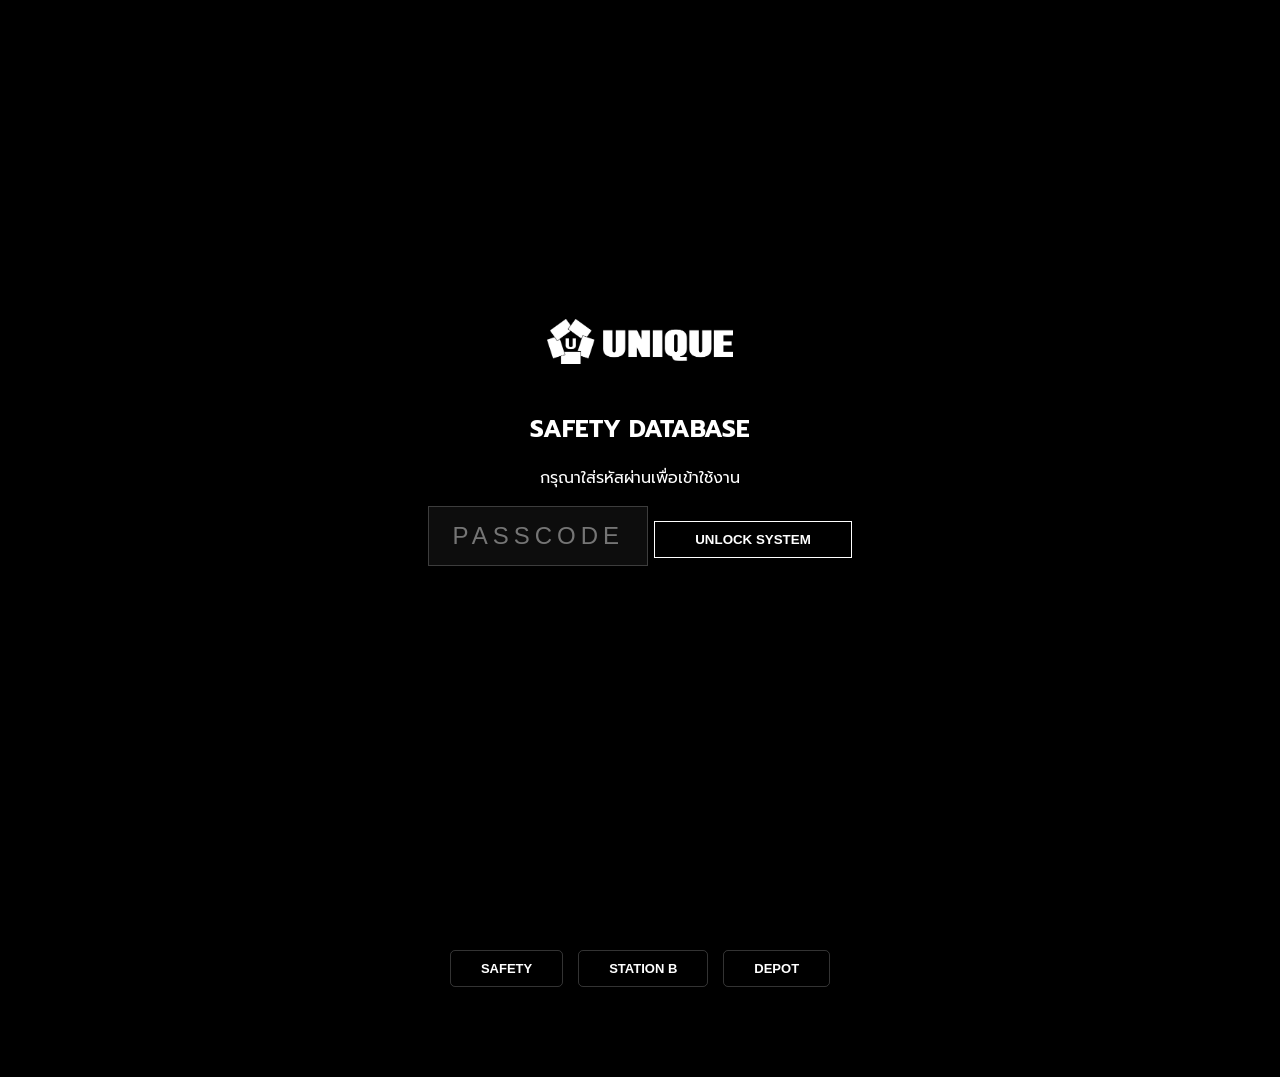
==== index.html @ 606add99 "Add files via upload" ====
<!DOCTYPE html>
<html lang="th">
<head>
    <meta charset="UTF-8">
    <meta name="viewport" content="width=device-width, initial-scale=1.0, maximum-scale=1.0, user-scalable=no">
    <title>UNIQ SAFETY DATABASE</title>
    <link rel="stylesheet" href="style.css?v=2.2.0">
    <link href="https://fonts.googleapis.com/css2?family=Prompt:wght@100;200;400;600&display=swap" rel="stylesheet">
</head>
<body>

    <div id="lock-screen">
        <div class="lock-content">
            <img src="Logo.png" alt="UNIQ Logo" class="lock-logo">
            <h2>SAFETY DATABASE</h2>
            <p>กรุณาใส่รหัสผ่านเพื่อเข้าใช้งาน</p>
            <div class="passcode-wrapper">
                <input type="password" id="passcodeInput" placeholder="PASSCODE" maxlength="6" autofocus>
                <button onclick="checkPasscode()" class="spacex-btn">UNLOCK SYSTEM</button>
            </div>
        </div>
    </div>

    <nav class="navbar">
        <div class="nav-container">
            <img src="Logo.png" alt="UNIQ Logo" class="nav-logo">
            <div class="nav-menu">
                <a href="download.html">DOWNLOADS</a>
            </div>
        </div>
    </nav>

    <header class="hero-section">
        <img src="rodfai.jpg" class="hero-bg" alt="Red Line Project">
        <div class="hero-overlay"></div>
        <div class="hero-content">
            <h2 class="sub-title">UNIQUE ENGINEERING</h2>
            <h1 class="main-title">RED LINE PROJECT</h1>
            <p class="project-desc">SAFETY PERSONNEL DATABASE SYSTEM</p>
            
            <div class="search-box-wrapper">
                <input type="text" id="searchInput" placeholder="ENTER NAME OR ID" class="spacex-input" autocomplete="off">
                <button onclick="searchWorker()" class="spacex-btn">SEARCH</button>
            </div>
        </div>
    </header>

    <main class="main-area">
        <div class="container">
            <div class="team-filter">
                <button class="filter-btn" onclick="filterTeam('Safety')">SAFETY</button>
                <button class="filter-btn" onclick="filterTeam('Station B')">STATION B</button>
                <button class="filter-btn" onclick="filterTeam('Depot')">DEPOT</button>
            </div>
            <div id="workerList" class="dashboard-display"></div>
        </div>
    </main>

    <script src="app.js?v=2.2.0"></script>
</body>
</html>
---- style.css ----
:root {
    --uniq-red: #cc0000;
    --black: #000000;
    --white: #ffffff;
    --grey: #1c1c1c;
    --glass: rgba(255, 255, 255, 0.05);
}

* { box-sizing: border-box; }

body, html {
    margin: 0;
    padding: 0;
    font-family: 'Prompt', sans-serif;
    background-color: var(--black);
    color: var(--white);
    scroll-behavior: smooth;
    overflow-x: hidden;
}

/* NAVBAR STYLE */
.navbar {
    position: fixed;
    top: 0;
    width: 100%;
    z-index: 1000;
    padding: 30px 0;
    transition: 0.5s;
    background: linear-gradient(to bottom, rgba(0,0,0,0.8), transparent);
}

.nav-container {
    max-width: 1200px;
    margin: 0 auto;
    display: flex;
    justify-content: space-between;
    align-items: center;
    padding: 0 40px;
}

.nav-logo { height: 25px; filter: brightness(0) invert(1); }

.nav-menu a {
    color: var(--white);
    text-decoration: none;
    font-size: 13px;
    font-weight: 600;
    margin-left: 30px;
    letter-spacing: 2px;
}

/* HERO SECTION */
.hero-section {
    position: relative;
    height: 100vh;
    width: 100%;
    display: flex;
    align-items: center;
    justify-content: center;
    text-align: center;
}

.hero-bg {
    position: absolute;
    top: 0; left: 0; width: 100%; height: 100%;
    object-fit: cover;
    z-index: -2;
}

.hero-overlay {
    position: absolute;
    top: 0; left: 0; width: 100%; height: 100%;
    background: linear-gradient(rgba(0,0,0,0.3), rgba(0,0,0,0.6));
    z-index: -1;
}

.hero-content {
    position: relative;
    z-index: 10;
    max-width: 800px;
}

.sub-title { font-weight: 200; letter-spacing: 8px; font-size: 18px; margin-bottom: 5px; }
.main-title { font-size: clamp(40px, 8vw, 80px); font-weight: 600; margin: 0; letter-spacing: -2px; }
.project-desc { font-weight: 200; letter-spacing: 4px; color: #ccc; margin-top: 10px; }

/* SEARCH BOX */
.search-box-wrapper {
    margin-top: 50px;
    display: flex;
    justify-content: center;
    border-bottom: 1px solid rgba(255,255,255,0.5);
    padding-bottom: 5px;
}

.spacex-input {
    background: transparent;
    border: none;
    color: white;
    font-family: 'Prompt';
    font-size: 18px;
    padding: 10px;
    width: 300px;
    outline: none;
}

.spacex-btn {
    background: transparent;
    border: 1px solid white;
    color: white;
    padding: 10px 40px;
    cursor: pointer;
    font-weight: 600;
    transition: 0.3s;
}

.spacex-btn:hover { background: white; color: black; }

/* MAIN AREA */
.main-area { padding: 50px 0; background: var(--black); }
.container { max-width: 1200px; margin: 0 auto; padding: 0 40px; }
.team-filter { display: flex; justify-content: center; gap: 15px; margin-bottom: 40px; }
.filter-btn {
    background: transparent;
    border: 1px solid rgba(255,255,255,0.2);
    color: white;
    padding: 10px 30px;
    border-radius: 5px;
    cursor: pointer;
    transition: 0.3s;
    font-size: 13px;
    font-weight: 600;
}
.filter-btn:hover { background: var(--uniq-red); border-color: var(--uniq-red); }

/* PROFILE CARD */
.profile-card {
    background: rgba(20, 20, 20, 0.95);
    border: 1px solid var(--glass);
    display: grid;
    grid-template-columns: 300px 1fr;
    padding: 40px;
    gap: 40px;
    animation: slideUpFade 0.6s cubic-bezier(0.23, 1, 0.32, 1);
}
.profile-img-large { width: 100%; height: 400px; object-fit: cover; border: 1px solid var(--glass); }
.info-grid { display: grid; grid-template-columns: 1fr 1fr; gap: 30px; }
.info-item label { color: #666; font-size: 11px; letter-spacing: 2px; text-transform: uppercase; }
.info-item p { font-size: 22px; margin: 5px 0 0 0; font-weight: 200; }
.status-badge {
    grid-column: span 2;
    padding: 15px;
    border: 1px solid var(--uniq-red);
    color: var(--uniq-red);
    text-align: center;
    letter-spacing: 5px;
    font-weight: 600;
}

/* 📱 MOBILE RESPONSIVE */
@media (max-width: 768px) {
    .nav-container { padding: 0 20px; }
    .main-title { font-size: 35px; }
    .sub-title { font-size: 12px; letter-spacing: 4px; }
    .search-box-wrapper { width: 90%; margin: 30px auto; }
    .spacex-input { width: 150px; font-size: 16px; }
    .team-filter { flex-wrap: wrap; gap: 10px; }
    .filter-btn { padding: 10px 15px; font-size: 11px; flex: 1 1 40%; }
    .profile-card { grid-template-columns: 1fr; padding: 20px; gap: 20px; }
    .profile-img-large { height: 300px; }
    .info-grid { grid-template-columns: 1fr; gap: 15px; }
}

/* 🌟 ANIMATIONS */
@keyframes slideUpFade {
    from { opacity: 0; transform: translateY(30px); filter: blur(10px); }
    to { opacity: 1; transform: translateY(0); filter: blur(0); }
}

.spacex-btn:hover, .filter-btn:hover {
    letter-spacing: 3px;
    box-shadow: 0 0 15px rgba(204, 0, 0, 0.4);
    transform: translateY(-2px);
}

/* 🔒 🚩 NEW: LOCK SCREEN SECTION (เพิ่มใหม่ตรงนี้ครับ) */
#lock-screen {
    position: fixed;
    top: 0; left: 0; width: 100%; height: 100%;
    background: #000;
    z-index: 9999;
    display: flex;
    align-items: center;
    justify-content: center;
    backdrop-filter: blur(20px);
    transition: 0.5s;
}
.lock-content { text-align: center; animation: slideUpFade 0.8s ease; }
.lock-logo { height: 45px; margin-bottom: 20px; filter: brightness(0) invert(1); }
#passcodeInput {
    background: rgba(255,255,255,0.05);
    border: 1px solid rgba(255,255,255,0.2);
    color: white;
    padding: 15px;
    font-size: 24px;
    text-align: center;
    width: 220px;
    outline: none;
    margin-bottom: 15px;
    letter-spacing: 5px;
}
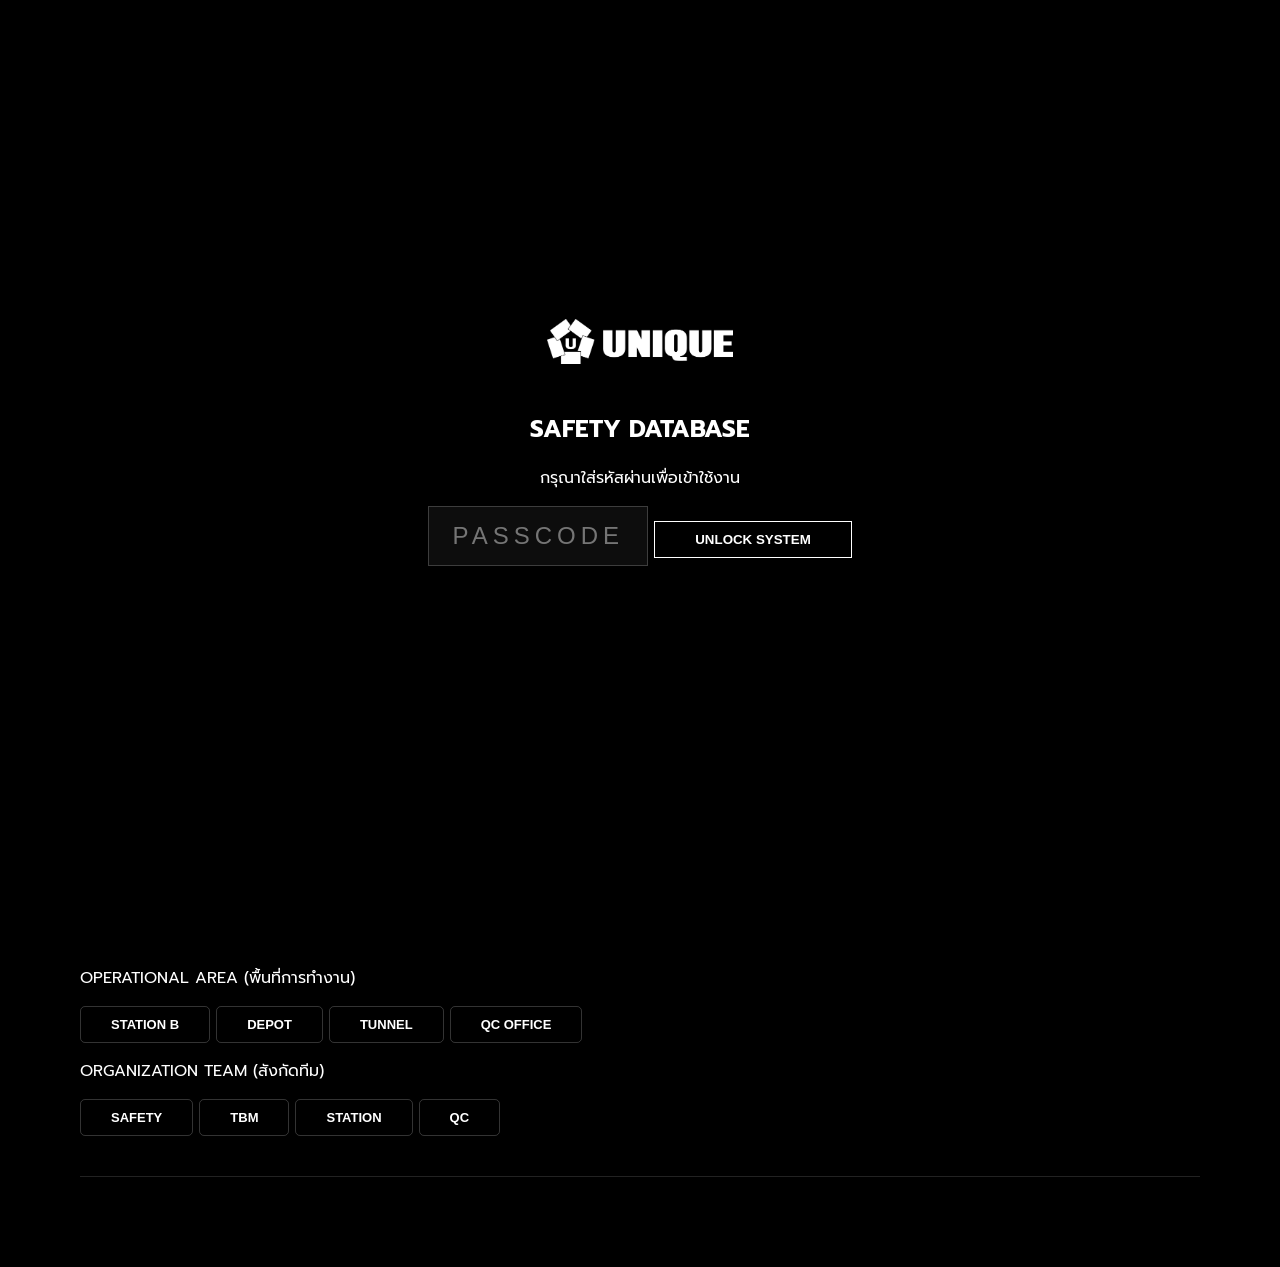
==== commit 94b64021: "Add files via upload" ====
--- a/index.html
+++ b/index.html
@@ -4,7 +4,7 @@
     <meta charset="UTF-8">
     <meta name="viewport" content="width=device-width, initial-scale=1.0, maximum-scale=1.0, user-scalable=no">
     <title>UNIQ SAFETY DATABASE</title>
-    <link rel="stylesheet" href="style.css?v=2.2.0">
+    <link rel="stylesheet" href="style.css?v=2.8.0">
     <link href="https://fonts.googleapis.com/css2?family=Prompt:wght@100;200;400;600&display=swap" rel="stylesheet">
 </head>
 <body>
@@ -47,15 +47,37 @@
 
     <main class="main-area">
         <div class="container">
-            <div class="team-filter">
-                <button class="filter-btn" onclick="filterTeam('Safety')">SAFETY</button>
-                <button class="filter-btn" onclick="filterTeam('Station B')">STATION B</button>
-                <button class="filter-btn" onclick="filterTeam('Depot')">DEPOT</button>
+            
+            <div class="filter-container">
+                <div class="filter-group">
+                    <p class="group-label">OPERATIONAL AREA (พื้นที่การทำงาน)</p>
+                    <div class="button-row">
+                        <button class="filter-btn area-btn" onclick="filterArea('Station B')">STATION B</button>
+                        <button class="filter-btn area-btn" onclick="filterArea('Depot')">DEPOT</button>
+                        <button class="filter-btn area-btn" onclick="filterArea('Tunnel')">TUNNEL</button>
+                        <button class="filter-btn area-btn" onclick="filterArea('QC Office')">QC OFFICE</button>
+                    </div>
+                </div>
+
+                <div class="filter-group">
+                    <p class="group-label">ORGANIZATION TEAM (สังกัดทีม)</p>
+                    <div class="button-row">
+                        <button class="filter-btn team-btn" onclick="filterTeam('Safety')">SAFETY</button>
+                        <button class="filter-btn team-btn" onclick="filterTeam('TBM')">TBM</button>
+                        <button class="filter-btn team-btn" onclick="filterTeam('Station')">STATION</button>
+                        <button class="filter-btn team-btn" onclick="filterTeam('QC')">QC</button>
+                    </div>
+                </div>
             </div>
-            <div id="workerList" class="dashboard-display"></div>
+
+            <hr style="border: 0; border-top: 1px solid #222; margin: 40px 0;">
+
+            <div id="workerList">
+                </div>
+
         </div>
     </main>
 
-    <script src="app.js?v=2.2.0"></script>
+    <script src="app.js?v=2.8.0"></script>
 </body>
 </html>
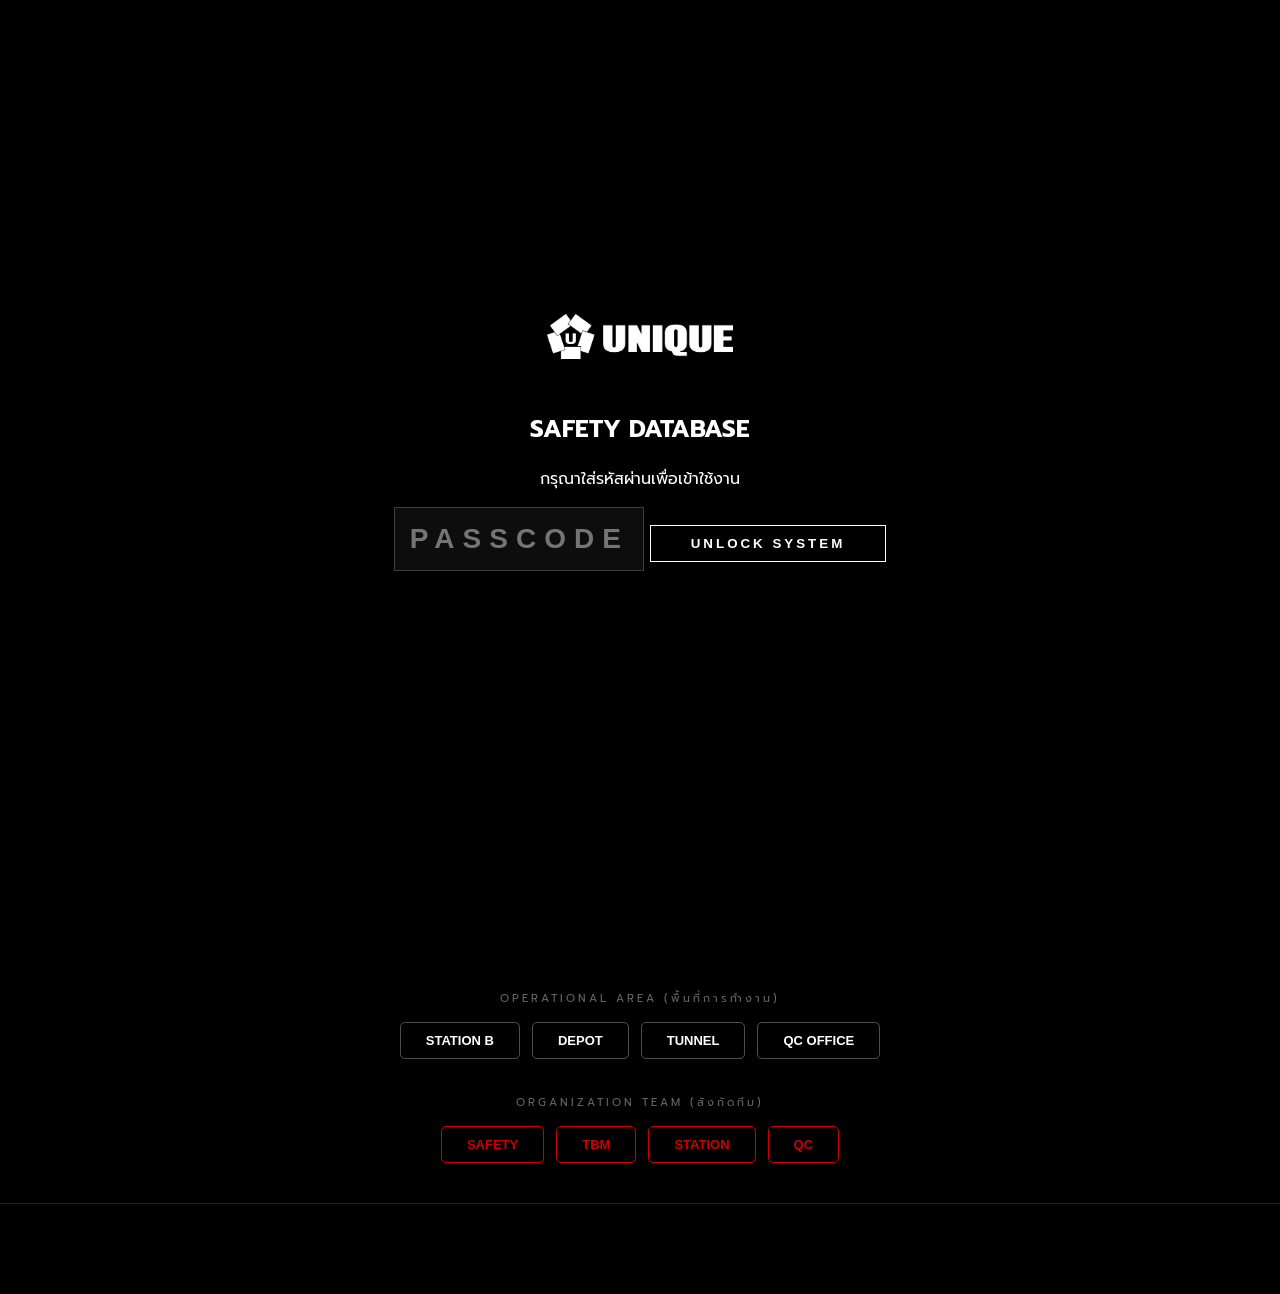
==== commit b194705f: "Add files via upload" ====
--- a/index.html
+++ b/index.html
@@ -4,7 +4,7 @@
     <meta charset="UTF-8">
     <meta name="viewport" content="width=device-width, initial-scale=1.0, maximum-scale=1.0, user-scalable=no">
     <title>UNIQ SAFETY DATABASE</title>
-    <link rel="stylesheet" href="style.css?v=2.8.0">
+    <link rel="stylesheet" href="style.css?v=2.9.0">
     <link href="https://fonts.googleapis.com/css2?family=Prompt:wght@100;200;400;600&display=swap" rel="stylesheet">
 </head>
 <body>
@@ -78,6 +78,6 @@
         </div>
     </main>
 
-    <script src="app.js?v=2.8.0"></script>
+    <script src="app.js?v=3.1.0"></script>
 </body>
 </html>
--- a/style.css
+++ b/style.css
@@ -1,3 +1,6 @@
+/* ==========================================
+   1. VARIABLES & BASE (ตั้งค่าพื้นฐาน)
+   ========================================== */
 :root {
     --uniq-red: #cc0000;
     --black: #000000;
@@ -18,7 +21,9 @@
     overflow-x: hidden;
 }
 
-/* NAVBAR STYLE */
+/* ==========================================
+   2. NAVIGATION (แถบบาร์ด้านบน)
+   ========================================== */
 .navbar {
     position: fixed;
     top: 0;
@@ -49,7 +54,9 @@
     letter-spacing: 2px;
 }
 
-/* HERO SECTION */
+/* ==========================================
+   3. HERO & SEARCH (หน้าแรกและช่องค้นหา)
+   ========================================== */
 .hero-section {
     position: relative;
     height: 100vh;
@@ -74,17 +81,10 @@
     z-index: -1;
 }
 
-.hero-content {
-    position: relative;
-    z-index: 10;
-    max-width: 800px;
-}
-
 .sub-title { font-weight: 200; letter-spacing: 8px; font-size: 18px; margin-bottom: 5px; }
 .main-title { font-size: clamp(40px, 8vw, 80px); font-weight: 600; margin: 0; letter-spacing: -2px; }
 .project-desc { font-weight: 200; letter-spacing: 4px; color: #ccc; margin-top: 10px; }
 
-/* SEARCH BOX */
 .search-box-wrapper {
     margin-top: 50px;
     display: flex;
@@ -114,26 +114,63 @@
     transition: 0.3s;
 }
 
-.spacex-btn:hover { background: white; color: black; }
-
-/* MAIN AREA */
-.main-area { padding: 50px 0; background: var(--black); }
-.container { max-width: 1200px; margin: 0 auto; padding: 0 40px; }
-.team-filter { display: flex; justify-content: center; gap: 15px; margin-bottom: 40px; }
+.spacex-btn:hover { background: white; color: black; letter-spacing: 3px; }
+
+/* ==========================================
+   4. FILTER SYSTEM (ระบบกรองพื้นที่และทีม)
+   ========================================== */
+.filter-container {
+    max-width: 1000px;
+    margin: 40px auto;
+    padding: 0 20px;
+    text-align: center;
+}
+
+.filter-group { margin-bottom: 35px; }
+
+.group-label {
+    font-size: 11px;
+    letter-spacing: 3px;
+    color: #666;
+    margin-bottom: 15px;
+    text-transform: uppercase;
+}
+
+.button-row {
+    display: flex;
+    justify-content: center;
+    gap: 12px;
+    flex-wrap: wrap;
+}
+
 .filter-btn {
     background: transparent;
     border: 1px solid rgba(255,255,255,0.2);
     color: white;
-    padding: 10px 30px;
+    padding: 10px 25px;
     border-radius: 5px;
     cursor: pointer;
     transition: 0.3s;
     font-size: 13px;
     font-weight: 600;
 }
-.filter-btn:hover { background: var(--uniq-red); border-color: var(--uniq-red); }
-
-/* PROFILE CARD */
+
+/* แยกสีให้ชัดเจน */
+.area-btn { border-color: rgba(255,255,255,0.3); }
+.team-btn { border-color: var(--uniq-red); color: var(--uniq-red); }
+
+.filter-btn:hover {
+    background: white;
+    color: black !important;
+    transform: translateY(-2px);
+    box-shadow: 0 5px 15px rgba(255,255,255,0.1);
+}
+
+/* ==========================================
+   5. PROFILE & WORKER LIST (การแสดงผลพนักงาน)
+   ========================================== */
+.main-area { padding: 50px 0; background: var(--black); }
+
 .profile-card {
     background: rgba(20, 20, 20, 0.95);
     border: 1px solid var(--glass);
@@ -141,12 +178,15 @@
     grid-template-columns: 300px 1fr;
     padding: 40px;
     gap: 40px;
+    margin-bottom: 40px;
     animation: slideUpFade 0.6s cubic-bezier(0.23, 1, 0.32, 1);
 }
+
 .profile-img-large { width: 100%; height: 400px; object-fit: cover; border: 1px solid var(--glass); }
 .info-grid { display: grid; grid-template-columns: 1fr 1fr; gap: 30px; }
 .info-item label { color: #666; font-size: 11px; letter-spacing: 2px; text-transform: uppercase; }
 .info-item p { font-size: 22px; margin: 5px 0 0 0; font-weight: 200; }
+
 .status-badge {
     grid-column: span 2;
     padding: 15px;
@@ -157,33 +197,15 @@
     font-weight: 600;
 }
 
-/* 📱 MOBILE RESPONSIVE */
-@media (max-width: 768px) {
-    .nav-container { padding: 0 20px; }
-    .main-title { font-size: 35px; }
-    .sub-title { font-size: 12px; letter-spacing: 4px; }
-    .search-box-wrapper { width: 90%; margin: 30px auto; }
-    .spacex-input { width: 150px; font-size: 16px; }
-    .team-filter { flex-wrap: wrap; gap: 10px; }
-    .filter-btn { padding: 10px 15px; font-size: 11px; flex: 1 1 40%; }
-    .profile-card { grid-template-columns: 1fr; padding: 20px; gap: 20px; }
-    .profile-img-large { height: 300px; }
-    .info-grid { grid-template-columns: 1fr; gap: 15px; }
-}
-
-/* 🌟 ANIMATIONS */
-@keyframes slideUpFade {
-    from { opacity: 0; transform: translateY(30px); filter: blur(10px); }
-    to { opacity: 1; transform: translateY(0); filter: blur(0); }
-}
-
-.spacex-btn:hover, .filter-btn:hover {
-    letter-spacing: 3px;
-    box-shadow: 0 0 15px rgba(204, 0, 0, 0.4);
-    transform: translateY(-2px);
-}
-
-/* 🔒 🚩 NEW: LOCK SCREEN SECTION (เพิ่มใหม่ตรงนี้ครับ) */
+.worker-row:hover {
+    background: rgba(255, 255, 255, 0.08) !important;
+    transform: translateX(10px);
+    transition: 0.3s;
+}
+
+/* ==========================================
+   6. LOCK SCREEN (ระบบล็อกรหัสผ่าน)
+   ========================================== */
 #lock-screen {
     position: fixed;
     top: 0; left: 0; width: 100%; height: 100%;
@@ -193,19 +215,173 @@
     align-items: center;
     justify-content: center;
     backdrop-filter: blur(20px);
-    transition: 0.5s;
-}
+    transition: 0.8s;
+}
+
 .lock-content { text-align: center; animation: slideUpFade 0.8s ease; }
-.lock-logo { height: 45px; margin-bottom: 20px; filter: brightness(0) invert(1); }
+.lock-logo { height: 45px; margin-bottom: 25px; filter: brightness(0) invert(1); }
+
 #passcodeInput {
     background: rgba(255,255,255,0.05);
     border: 1px solid rgba(255,255,255,0.2);
     color: white;
     padding: 15px;
-    font-size: 24px;
+    font-size: 28px;
     text-align: center;
-    width: 220px;
+    width: 250px;
     outline: none;
     margin-bottom: 15px;
-    letter-spacing: 5px;
-}+    letter-spacing: 8px;
+    font-weight: bold;
+}
+
+/* ==========================================
+   7. ANIMATIONS & RESPONSIVE (เอฟเฟกต์และมือถือ)
+   ========================================== */
+@keyframes slideUpFade {
+    from { opacity: 0; transform: translateY(30px); filter: blur(10px); }
+    to { opacity: 1; transform: translateY(0); filter: blur(0); }
+}
+
+@media (max-width: 768px) {
+    .nav-container { padding: 0 20px; }
+    .main-title { font-size: 35px; }
+    .sub-title { font-size: 12px; letter-spacing: 4px; }
+    
+    .search-box-wrapper { width: 90%; margin: 30px auto; }
+    .spacex-input { width: 150px; font-size: 16px; }
+    
+    .filter-btn {
+        flex: 1 1 43%; /* ปุ่มในมือถือจะเรียงคู่กัน กดง่าย */
+        padding: 12px 10px;
+        font-size: 11px;
+    }
+    
+    .profile-card { grid-template-columns: 1fr; padding: 20px; gap: 20px; }
+    .profile-img-large { height: 320px; }
+    .info-grid { grid-template-columns: 1fr; gap: 15px; }
+    .info-item p { font-size: 18px; }
+}
+
+/* ==========================================
+   THE "CYBER UNIQ" ANIMATION (ULTRA TECH)
+   ========================================== */
+
+/* 1. โปรไฟล์เด้งแบบ "Holographic" (จาง-ชัด-ขยาย) */
+@keyframes profileCyberIn {
+    0% {
+        opacity: 0;
+        transform: scale(0.8) skewX(-10deg);
+        filter: brightness(2) blur(15px);
+    }
+    50% {
+        opacity: 0.5;
+        transform: scale(1.05) skewX(0deg);
+        filter: brightness(1.5) blur(5px);
+    }
+    100% {
+        opacity: 1;
+        transform: scale(1);
+        filter: brightness(1) blur(0);
+    }
+}
+
+.profile-card {
+    animation: profileCyberIn 0.6s cubic-bezier(0.165, 0.84, 0.44, 1) forwards !important;
+    border: 1px solid rgba(204, 0, 0, 0.3) !important;
+    box-shadow: 0 0 20px rgba(204, 0, 0, 0.1), inset 0 0 10px rgba(255,255,255,0.02);
+    position: relative;
+}
+
+/* 2. รายชื่อโผล่แบบ "Digital Scan" (สไลด์จากขวา+ขีดแดง) */
+@keyframes listScanIn {
+    from {
+        opacity: 0;
+        transform: translateX(50px);
+        border-right: 10px solid var(--uniq-red);
+    }
+    to {
+        opacity: 1;
+        transform: translateX(0);
+        border-right: 0px solid transparent;
+    }
+}
+
+.worker-row {
+    animation: listScanIn 0.4s ease-out both;
+    position: relative;
+    overflow: hidden;
+}
+
+/* เอฟเฟกต์เวลา Hover (ให้ความรู้สึกเหมือนกำลังเลือกเป้าหมาย) */
+.worker-row:hover {
+    background: linear-gradient(90deg, rgba(204,0,0,0.2) 0%, transparent 100%) !important;
+    transform: scale(1.01) translateX(5px);
+    border-left: 3px solid var(--uniq-red) !important;
+}
+
+/* 3. ช่อง Search เรืองแสงเวลาพิมพ์ */
+.search-box-wrapper:focus-within {
+    border-bottom: 2px solid var(--uniq-red) !important;
+    filter: drop-shadow(0 0 8px rgba(204, 0, 0, 0.5));
+    transition: 0.3s;
+}
+
+/* แถม: เอฟเฟกต์ปุ่ม SpaceX ให้ดูเป็นเหล็กกล้ามากขึ้น */
+.spacex-btn {
+    text-transform: uppercase;
+    letter-spacing: 3px;
+    position: relative;
+    transition: 0.2s;
+}
+
+.spacex-btn:hover {
+    background: var(--uniq-red) !important;
+    color: white !important;
+    border-color: var(--uniq-red) !important;
+    box-shadow: 0 0 15px rgba(204, 0, 0, 0.6);
+}
+
+/* ==========================================
+   SYSTEM UNLOCK ANIMATION (เพิ่มใหม่)
+   ========================================== */
+
+/* ท่าไม้ตายตอนปลดล็อก: จอจะระเบิดออกและจางหายแบบนุ่มนวล */
+.unlock-animate {
+    transform: scale(1.2); 
+    filter: blur(20px);
+    opacity: 0;
+    pointer-events: none;
+    transition: 0.4s cubic-bezier(0.85, 0, 0.15, 1);
+}
+
+/* อนิเมชั่นตัวหนังสือ Safety Database ตอนใส่รหัส (Decryption Effect) */
+.decrypting {
+    animation: decryptText 0.3s ease-in-out infinite;
+}
+
+@keyframes decryptText {
+    0% { letter-spacing: 5px; filter: blur(0); }
+    /* 🚩 เปลี่ยนจาก var(--uniq-red) เป็นสีเขียว #00ff00 (Neon Green) */
+    50% { letter-spacing: 12px; filter: blur(1px); color: #00ff00; text-shadow: 0 0 10px #00ff00; } 
+    100% { letter-spacing: 5px; filter: blur(0); }
+}
+
+/* เตรียม Hero Content ให้ค่อยๆ ตื่นทีละอย่าง */
+.hero-content > * {
+    opacity: 0;
+    transform: translateY(30px);
+    transition: 0.8s cubic-bezier(0.2, 1, 0.2, 1);
+}
+
+/* ทำให้ถ้ามีคลาส loaded แล้วทุกอย่างต้องโชว์ (ย้ำอีกรอบเพื่อกันพลาด) */
+.loaded .hero-content > * {
+    opacity: 1 !important;
+    transform: translateY(0) !important;
+}
+
+/* ตั้งจังหวะ Delay (Stagger) ให้ดูเหมือนเครื่องกำลัง Online */
+.loaded .sub-title { transition-delay: 0.2s; }
+.loaded .main-title { transition-delay: 0.4s; }
+.loaded .project-desc { transition-delay: 0.6s; }
+.loaded .search-box-wrapper { transition-delay: 0.4s; }
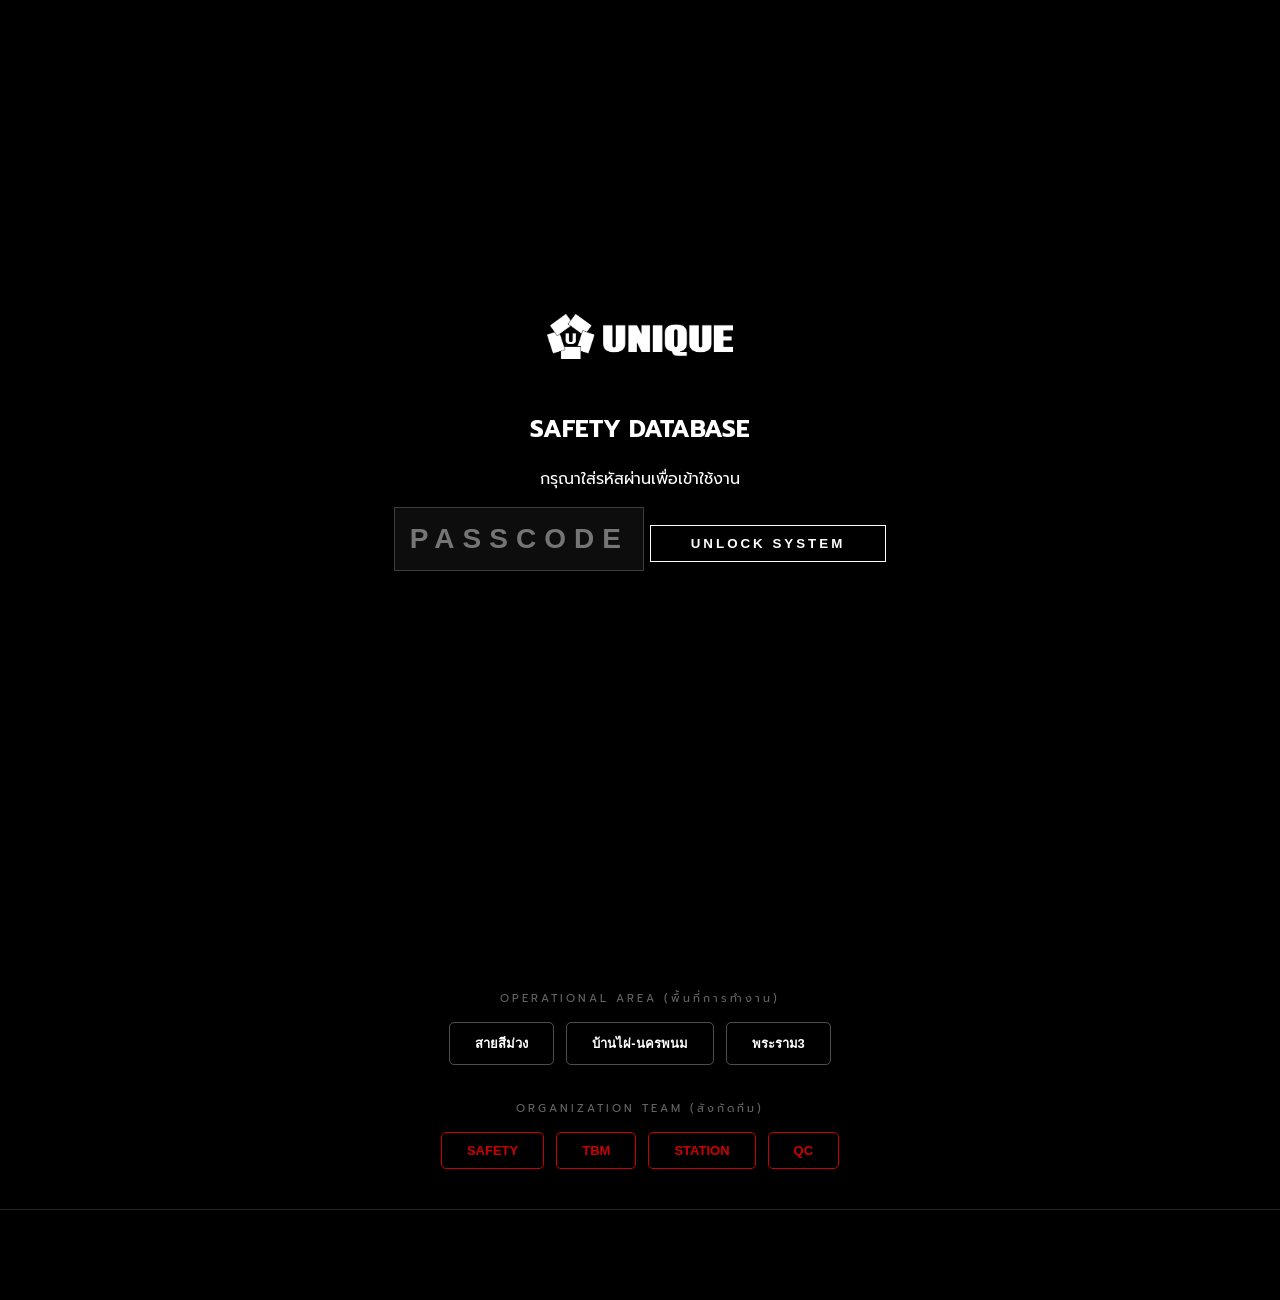
==== commit 6fa9427d: "Add files via upload" ====
--- a/index.html
+++ b/index.html
@@ -4,7 +4,7 @@
     <meta charset="UTF-8">
     <meta name="viewport" content="width=device-width, initial-scale=1.0, maximum-scale=1.0, user-scalable=no">
     <title>UNIQ SAFETY DATABASE</title>
-    <link rel="stylesheet" href="style.css?v=2.9.0">
+    <link rel="stylesheet" href="style.css?v=4.2.0">
     <link href="https://fonts.googleapis.com/css2?family=Prompt:wght@100;200;400;600&display=swap" rel="stylesheet">
 </head>
 <body>
@@ -52,10 +52,9 @@
                 <div class="filter-group">
                     <p class="group-label">OPERATIONAL AREA (พื้นที่การทำงาน)</p>
                     <div class="button-row">
-                        <button class="filter-btn area-btn" onclick="filterArea('Station B')">STATION B</button>
-                        <button class="filter-btn area-btn" onclick="filterArea('Depot')">DEPOT</button>
-                        <button class="filter-btn area-btn" onclick="filterArea('Tunnel')">TUNNEL</button>
-                        <button class="filter-btn area-btn" onclick="filterArea('QC Office')">QC OFFICE</button>
+                        <button class="filter-btn area-btn" onclick="filterArea('Station B')">สายสีม่วง</button>
+                        <button class="filter-btn area-btn" onclick="filterArea('Depot')">บ้านไผ่-นครพนม</button>
+                        <button class="filter-btn area-btn" onclick="filterArea('Tunnel')">พระราม3</button>
                     </div>
                 </div>
 
@@ -78,6 +77,6 @@
         </div>
     </main>
 
-    <script src="app.js?v=3.1.0"></script>
+    <script src="app.js?v=4.2.0"></script>
 </body>
 </html>
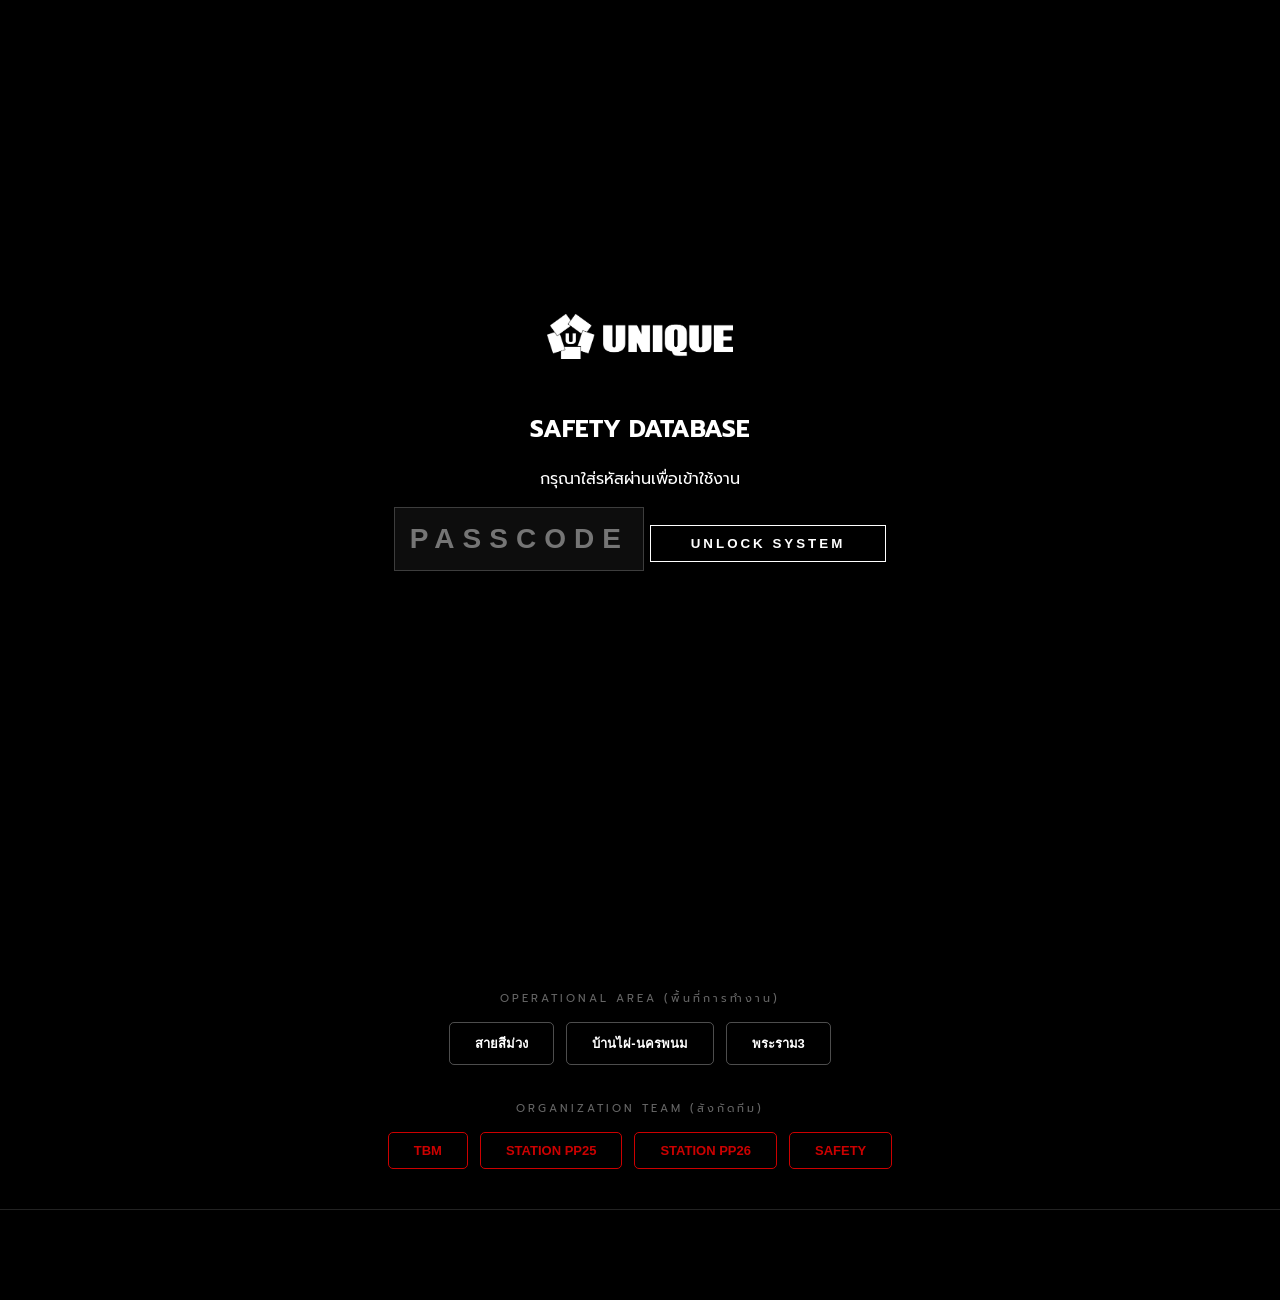
==== commit 3427fdd2: "Add files via upload" ====
--- a/index.html
+++ b/index.html
@@ -4,7 +4,7 @@
     <meta charset="UTF-8">
     <meta name="viewport" content="width=device-width, initial-scale=1.0, maximum-scale=1.0, user-scalable=no">
     <title>UNIQ SAFETY DATABASE</title>
-    <link rel="stylesheet" href="style.css?v=4.2.0">
+    <link rel="stylesheet" href="style.css?v=4.5.0">
     <link href="https://fonts.googleapis.com/css2?family=Prompt:wght@100;200;400;600&display=swap" rel="stylesheet">
 </head>
 <body>
@@ -52,19 +52,25 @@
                 <div class="filter-group">
                     <p class="group-label">OPERATIONAL AREA (พื้นที่การทำงาน)</p>
                     <div class="button-row">
-                        <button class="filter-btn area-btn" onclick="filterArea('Station B')">สายสีม่วง</button>
-                        <button class="filter-btn area-btn" onclick="filterArea('Depot')">บ้านไผ่-นครพนม</button>
-                        <button class="filter-btn area-btn" onclick="filterArea('Tunnel')">พระราม3</button>
+                        <button class="filter-btn area-btn" onclick="filterArea('สายสีม่วง')">สายสีม่วง</button>
+                        <button class="filter-btn area-btn" onclick="filterArea('บ้านไผ่-นครพนม')">บ้านไผ่-นครพนม</button>
+                        <button class="filter-btn area-btn" onclick="filterArea('พระราม3')">พระราม3</button>
                     </div>
                 </div>
 
                 <div class="filter-group">
                     <p class="group-label">ORGANIZATION TEAM (สังกัดทีม)</p>
                     <div class="button-row">
-                        <button class="filter-btn team-btn" onclick="filterTeam('Safety')">SAFETY</button>
-                        <button class="filter-btn team-btn" onclick="filterTeam('TBM')">TBM</button>
-                        <button class="filter-btn team-btn" onclick="filterTeam('Station')">STATION</button>
-                        <button class="filter-btn team-btn" onclick="filterTeam('QC')">QC</button>
+                        <button class="filter-btn team-btn" onclick="selectMainTeam('TBM')">TBM</button>
+                        <button class="filter-btn team-btn" onclick="selectMainTeam('Station PP25')">STATION PP25</button>
+                        <button class="filter-btn team-btn" onclick="selectMainTeam('Station PP26')">STATION PP26</button>
+                        <button class="filter-btn team-btn" onclick="selectMainTeam('Safety')">SAFETY</button>
+                    </div>
+                </div>
+
+                <div id="subTeamContainer" class="filter-group" style="display:none; margin-top: 15px; animation: fadeIn 0.3s;">
+                    <p class="group-label" id="subTeamLabel" style="color: var(--uniq-red);">SUB-UNIT (หน่วยงานย่อย)</p>
+                    <div id="subTeamButtons" class="button-row">
                     </div>
                 </div>
             </div>
@@ -77,6 +83,6 @@
         </div>
     </main>
 
-    <script src="app.js?v=4.2.0"></script>
+    <script src="app.js?v=4.5.0"></script>
 </body>
 </html>
--- a/style.css
+++ b/style.css
@@ -384,4 +384,29 @@
 .loaded .sub-title { transition-delay: 0.2s; }
 .loaded .main-title { transition-delay: 0.4s; }
 .loaded .project-desc { transition-delay: 0.6s; }
-.loaded .search-box-wrapper { transition-delay: 0.4s; }+.loaded .search-box-wrapper { transition-delay: 0.4s; }
+
+/* --- วางท้ายสุดของไฟล์ style.css --- */
+
+.sub-btn {
+    font-size: 12px !important;
+    padding: 6px 12px !important;
+    background: rgba(255, 204, 0, 0.1) !important; /* สีเหลืองทองจางๆ */
+    border: 1px dashed #ffcc00 !important;
+    margin: 5px;
+    cursor: pointer;
+    border-radius: 4px;
+    color: #fff;
+    transition: 0.3s;
+}
+
+.sub-btn:hover {
+    background: #ffcc00 !important;
+    color: #000 !important;
+}
+
+/* อนิเมชั่นตอนเมนูโผล่มา */
+@keyframes fadeIn {
+    from { opacity: 0; transform: translateY(-10px); }
+    to { opacity: 1; transform: translateY(0); }
+}
